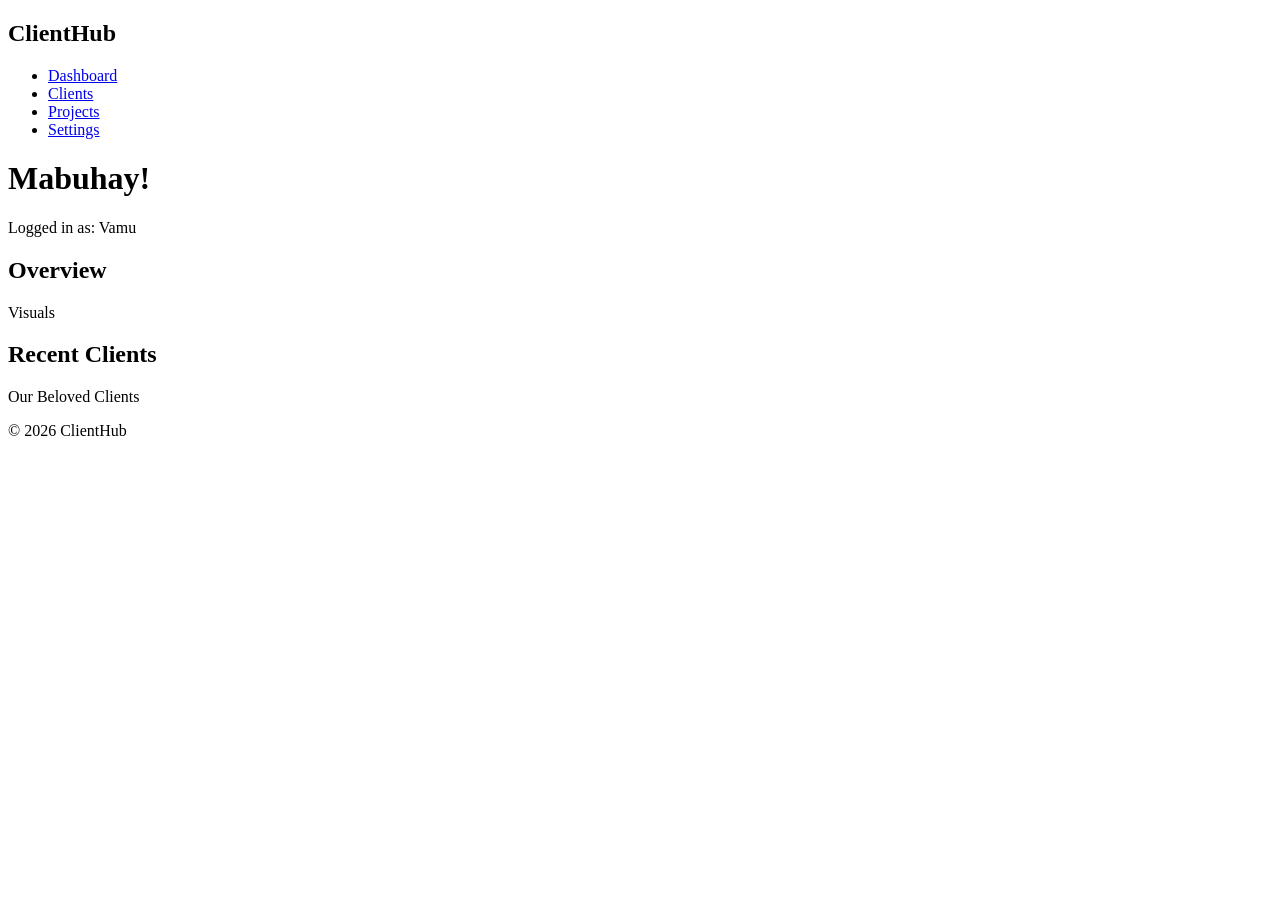
==== index.html @ 4ef7aeed "Initial commit: dashboard HTML skeleton" ====
<!doctype html>
<html lang="en">
  <head>
    <meta charset="UTF-8" />
    <meta name="viewport" content="width=device-width, initial-scale=1.0" />
    <title>Client & Project Dashboard</title>
  </head>
  <body>
    <aside>
      <h2>ClientHub</h2>
      <nav>
        <ul>
          <li><a href="#">Dashboard</a></li>
          <li><a href="#">Clients</a></li>
          <li><a href="#">Projects</a></li>
          <li><a href="#">Settings</a></li>
        </ul>
      </nav>
    </aside>

    <main>
      <header>
        <h1>Mabuhay!</h1>
        <p>Logged in as: Vamu</p>
      </header>

      <section>
        <h2>Overview</h2>
        <p>Visuals</p>
      </section>

      <section>
        <h2>Recent Clients</h2>
        <p>Our Beloved Clients</p>
      </section>

      <footer>
        <p>&copy; 2026 ClientHub</p>
      </footer>
    </main>
  </body>
</html>
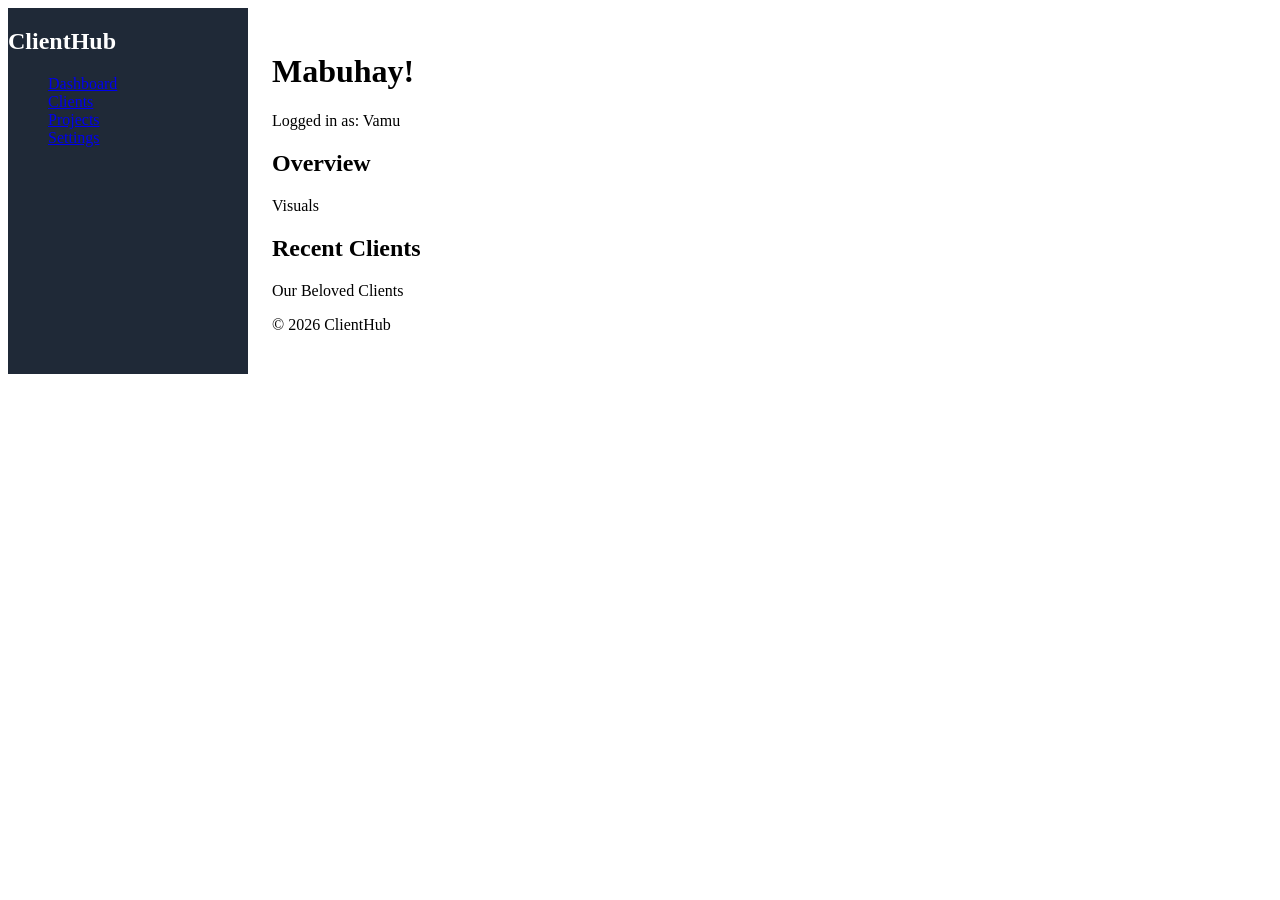
==== commit 362963a3: "Add layout wrapper, class hooks, and style.css" ====
--- a/index.html
+++ b/index.html
@@ -4,39 +4,43 @@
     <meta charset="UTF-8" />
     <meta name="viewport" content="width=device-width, initial-scale=1.0" />
     <title>Client & Project Dashboard</title>
+    <link rel="stylesheet" href="style.css" />
   </head>
+
   <body>
-    <aside>
-      <h2>ClientHub</h2>
-      <nav>
-        <ul>
-          <li><a href="#">Dashboard</a></li>
-          <li><a href="#">Clients</a></li>
-          <li><a href="#">Projects</a></li>
-          <li><a href="#">Settings</a></li>
-        </ul>
-      </nav>
-    </aside>
+    <div class="app">
+      <aside class="sidebar">
+        <h2>ClientHub</h2>
+        <nav>
+          <ul>
+            <li><a href="#">Dashboard</a></li>
+            <li><a href="#">Clients</a></li>
+            <li><a href="#">Projects</a></li>
+            <li><a href="#">Settings</a></li>
+          </ul>
+        </nav>
+      </aside>
 
-    <main>
-      <header>
-        <h1>Mabuhay!</h1>
-        <p>Logged in as: Vamu</p>
-      </header>
+      <main class="main-content">
+        <header class="page-header">
+          <h1>Mabuhay!</h1>
+          <p>Logged in as: Vamu</p>
+        </header>
 
-      <section>
-        <h2>Overview</h2>
-        <p>Visuals</p>
-      </section>
+        <section class="card" id="overview">
+          <h2>Overview</h2>
+          <p>Visuals</p>
+        </section>
 
-      <section>
-        <h2>Recent Clients</h2>
-        <p>Our Beloved Clients</p>
-      </section>
+        <section class="card" id="recent-clients">
+          <h2>Recent Clients</h2>
+          <p>Our Beloved Clients</p>
+        </section>
 
-      <footer>
-        <p>&copy; 2026 ClientHub</p>
-      </footer>
-    </main>
+        <footer class="page-footer">
+          <p>&copy; 2026 ClientHub</p>
+        </footer>
+      </main>
+    </div>
   </body>
 </html>
--- a/style.css
+++ b/style.css
@@ -0,0 +1,17 @@
+.app {
+  display: flex;
+}
+
+.sidebar {
+  background-color: #1f2937;
+  color: white;
+  width: 240px;
+}
+
+.main-content {
+  padding: 24px;
+}
+
+.sidebar ul {
+  list-style: none;
+}
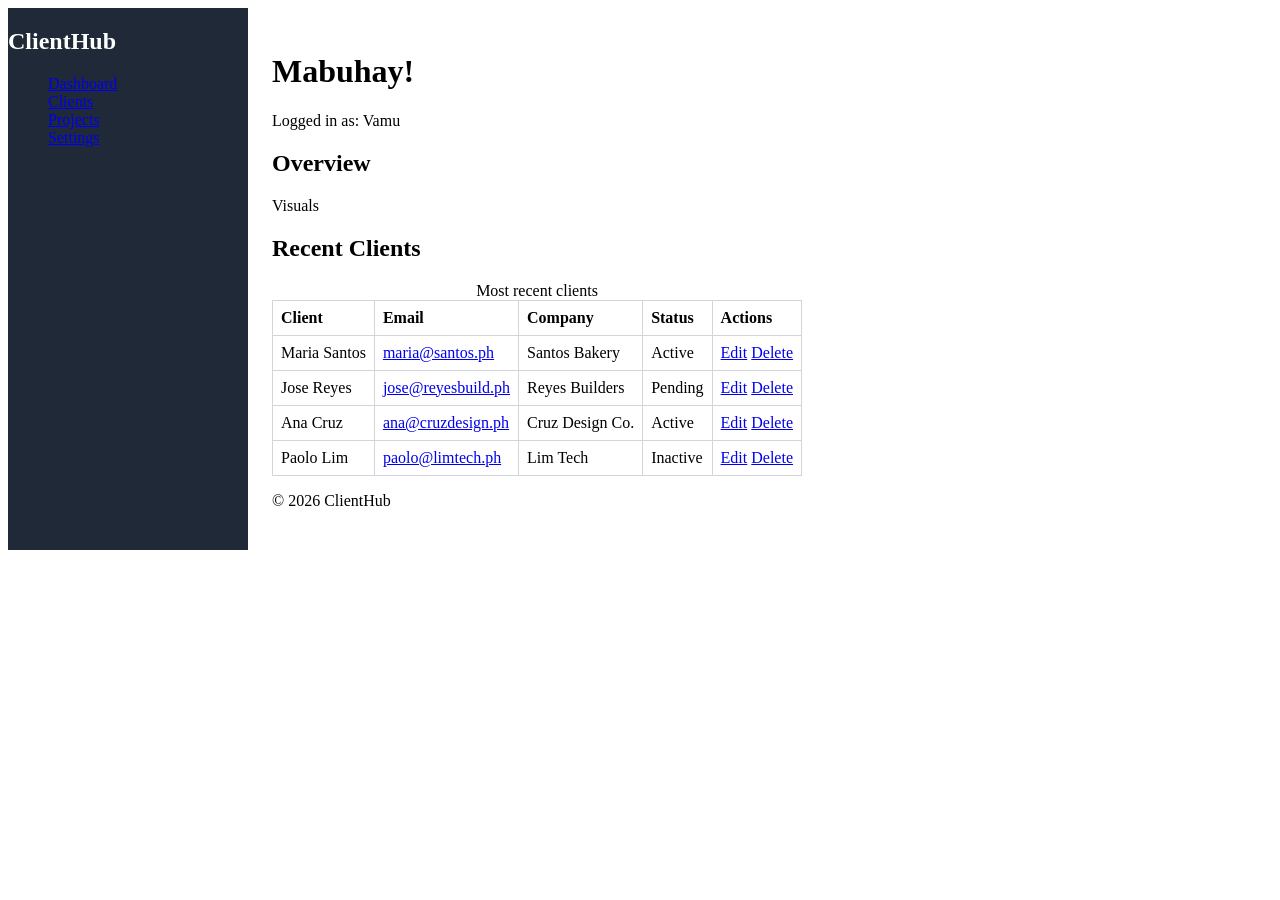
==== commit cb131c8c: "Add clients data table with mailto links and basic styling" ====
--- a/index.html
+++ b/index.html
@@ -34,7 +34,50 @@
 
         <section class="card" id="recent-clients">
           <h2>Recent Clients</h2>
-          <p>Our Beloved Clients</p>
+          <table class="data-table">
+            <caption>Most recent clients</caption>
+            <thead>
+              <tr>
+                <th scope="col">Client</th>
+                <th scope="col">Email</th>
+                <th scope="col">Company</th>
+                <th scope="col">Status</th>
+                <th scope="col">Actions</th>
+              </tr>
+            </thead>
+            <tbody>
+              <tr>
+                <td>Maria Santos</td>
+                <td><a href="mailto:maria@santos.ph">maria@santos.ph</a></td>
+                <td>Santos Bakery</td>
+                <td>Active</td>
+                <td><a href="#">Edit</a> <a href="#">Delete</a></td>
+              </tr>
+              <tr>
+                <td>Jose Reyes</td>
+                <td><a href="mailto:jose@reyesbuild.ph">jose@reyesbuild.ph</a></td>
+                <td>Reyes Builders</td>
+                <td>Pending</td>
+                <td><a href="#">Edit</a> <a href="#">Delete</a></td>
+              </tr>
+              <tr>
+                <td>Ana Cruz</td>
+                <td>
+                  <a href="mailto:ana@cruzdesign.ph">ana@cruzdesign.ph</a>
+                </td>
+                <td>Cruz Design Co.</td>
+                <td>Active</td>
+                <td><a href="#">Edit</a> <a href="#">Delete</a></td>
+              </tr>
+              <tr>
+                <td>Paolo Lim</td>
+                <td><a href="mailto:paolo@limtech.ph">paolo@limtech.ph</a></td>
+                <td>Lim Tech</td>
+                <td>Inactive</td>
+                <td><a href="#">Edit</a> <a href="#">Delete</a></td>
+              </tr>
+            </tbody>
+          </table>
         </section>
 
         <footer class="page-footer">
--- a/style.css
+++ b/style.css
@@ -15,3 +15,15 @@
 .sidebar ul {
   list-style: none;
 }
+
+.data-table {
+  width: 100%;
+  border-collapse: collapse;
+}
+
+.data-table th,
+.data-table td {
+  border: 1px solid #d1d5db;
+  padding: 8px;
+  text-align: left;
+}
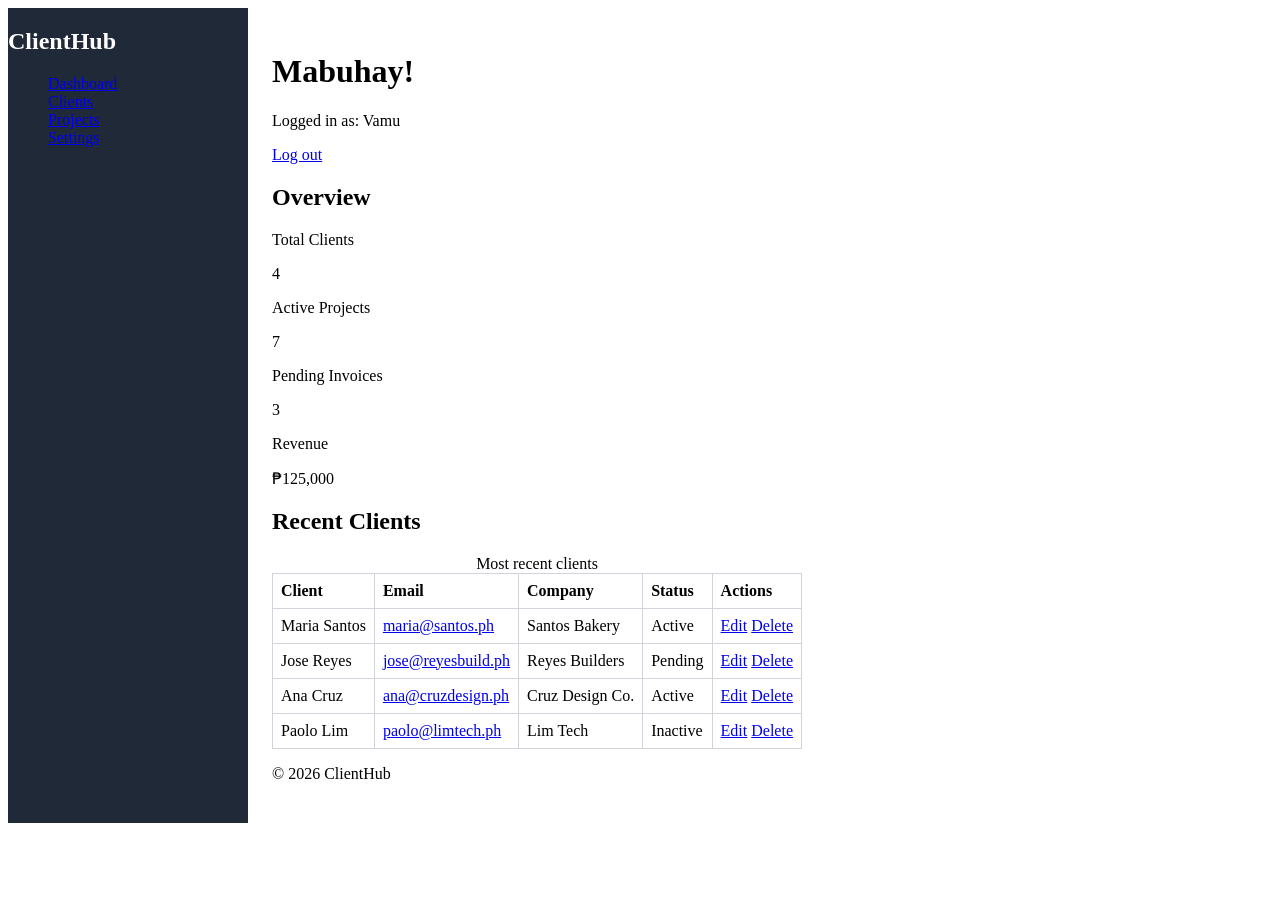
==== commit dd4d0d86: "Add stat cards, login page, and page links" ====
--- a/index.html
+++ b/index.html
@@ -25,17 +25,41 @@
         <header class="page-header">
           <h1>Mabuhay!</h1>
           <p>Logged in as: Vamu</p>
+          
+          <a href="login.html">Log out</a>
         </header>
 
         <section class="card" id="overview">
           <h2>Overview</h2>
-          <p>Visuals</p>
+          <div class="stats">
+            <article class="stat-card">
+              <p class="label">Total Clients</p>
+              <p class="value">4</p>
+            </article>
+
+            <article class="stat-card">
+              <p class="label">Active Projects</p>
+              <p class="value">7</p>
+            </article>
+
+            <article class="stat-card">
+              <p class="label">Pending Invoices</p>
+              <p class="value">3</p>
+            </article>
+
+            <article class="stat-card">
+              <p class="label">Revenue</p>
+              <p class="value">&#8369;125,000</p>
+            </article>
+          </div>
         </section>
 
         <section class="card" id="recent-clients">
           <h2>Recent Clients</h2>
           <table class="data-table">
-            <caption>Most recent clients</caption>
+            <caption>
+              Most recent clients
+            </caption>
             <thead>
               <tr>
                 <th scope="col">Client</th>
@@ -55,7 +79,9 @@
               </tr>
               <tr>
                 <td>Jose Reyes</td>
-                <td><a href="mailto:jose@reyesbuild.ph">jose@reyesbuild.ph</a></td>
+                <td>
+                  <a href="mailto:jose@reyesbuild.ph">jose@reyesbuild.ph</a>
+                </td>
                 <td>Reyes Builders</td>
                 <td>Pending</td>
                 <td><a href="#">Edit</a> <a href="#">Delete</a></td>
@@ -79,7 +105,7 @@
             </tbody>
           </table>
         </section>
-
+ 
         <footer class="page-footer">
           <p>&copy; 2026 ClientHub</p>
         </footer>
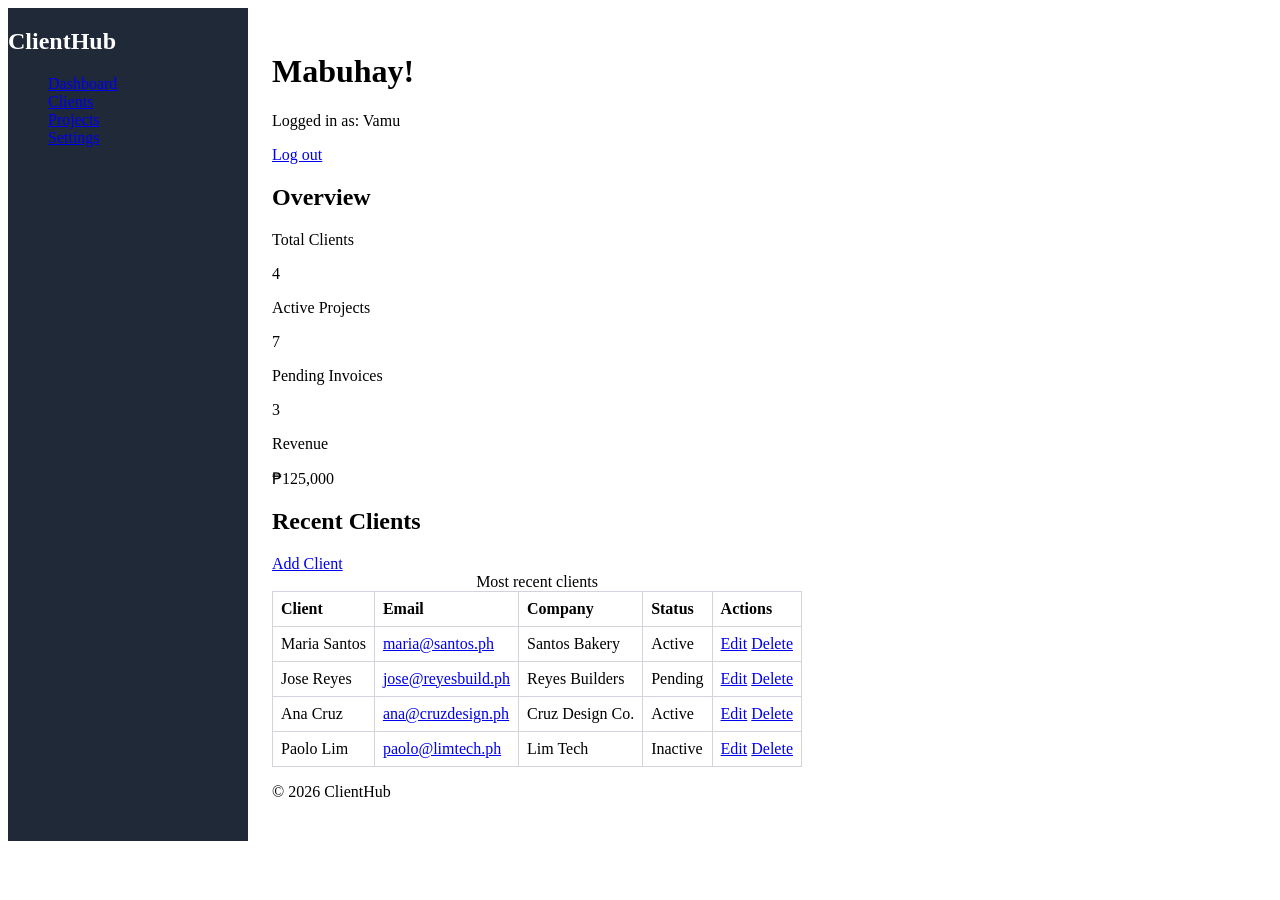
==== commit cb07eb04: "Add client form page and link it from dashboard" ====
--- a/index.html
+++ b/index.html
@@ -56,6 +56,7 @@
 
         <section class="card" id="recent-clients">
           <h2>Recent Clients</h2>
+          <a href="add-client.html">Add Client</a>
           <table class="data-table">
             <caption>
               Most recent clients
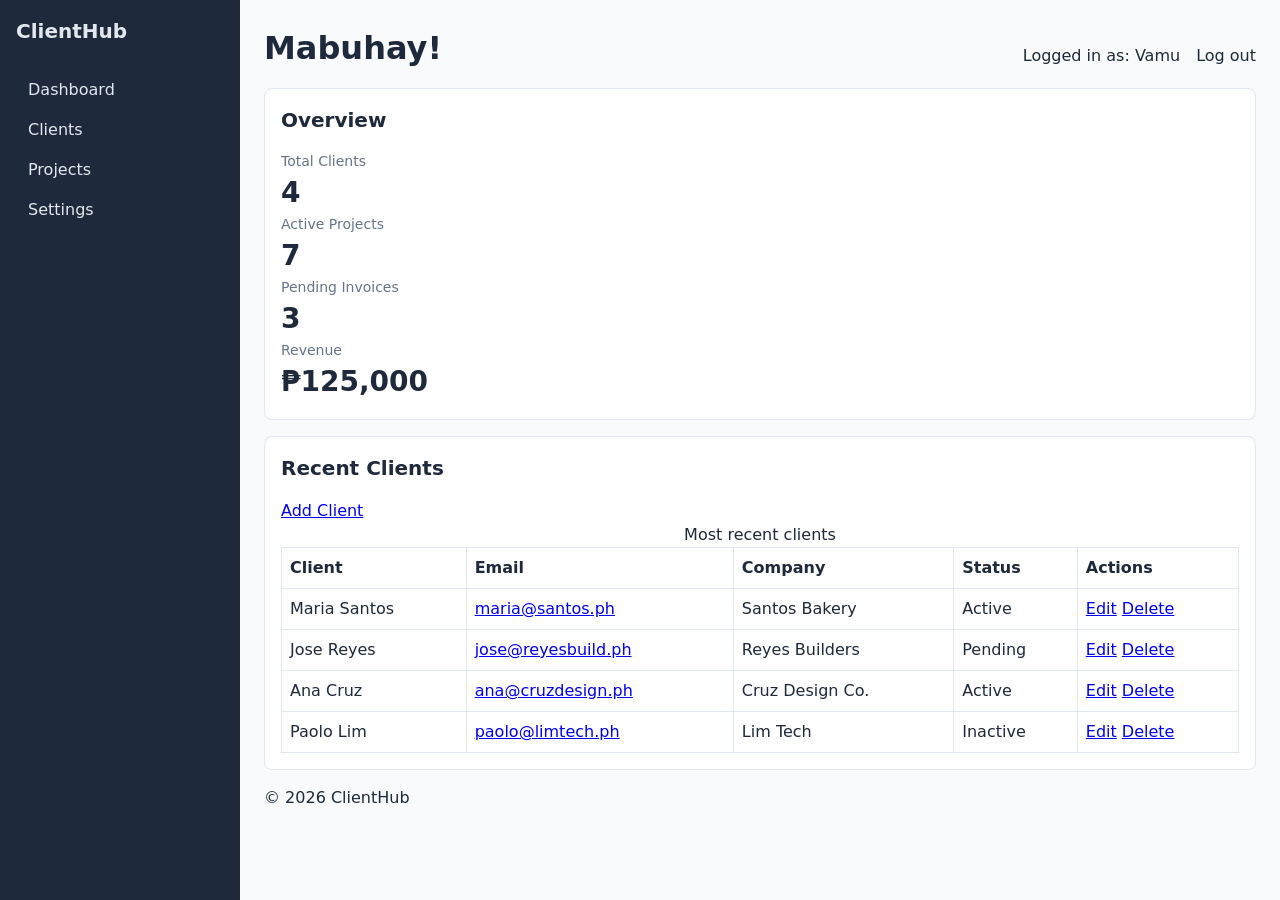
==== commit caa7731c: "Add flexbox layout: main width, header row, sidebar column" ====
--- a/index.html
+++ b/index.html
@@ -24,9 +24,12 @@
       <main class="main-content">
         <header class="page-header">
           <h1>Mabuhay!</h1>
-          <p>Logged in as: Vamu</p>
-          
-          <a href="login.html">Log out</a>
+          <div class="user-info">
+            
+            <p>Logged in as: Vamu</p>
+
+            <a href="login.html">Log out</a>
+          </div>
         </header>
 
         <section class="card" id="overview">
@@ -106,7 +109,7 @@
             </tbody>
           </table>
         </section>
- 
+
         <footer class="page-footer">
           <p>&copy; 2026 ClientHub</p>
         </footer>
--- a/style.css
+++ b/style.css
@@ -1,29 +1,191 @@
-.app {
-  display: flex;
+/* =========================================================
+   1. COLOR PALETTE & SETTINGS (light mode, the default)
+   :root = the whole page. Variables defined here can be
+   used anywhere with var(--name).
+   ========================================================= */
+:root {
+  --color-primary: #3b82f6; /* buttons, links, highlights */
+  --color-sidebar-bg: #1e293b; /* dark sidebar panel */
+  --color-sidebar-text: #e2e8f0; /* light text on the sidebar */
+  --color-page-bg: #f8fafc; /* page background */
+  --color-card-bg: #ffffff; /* card background */
+  --color-text: #1e293b; /* main text */
+  --color-text-muted: #64748b; /* labels, secondary text */
+  --color-border: #e2e8f0; /* table and card borders */
+  --font-main: system-ui, -apple-system, "Segoe UI", sans-serif;
+  --radius: 8px; /* rounded corners */
+  --space: 16px; /* standard spacing */
 }
 
-.sidebar {
-  background-color: #1f2937;
-  color: white;
-  width: 240px;
+/* =========================================================
+   2. DARK MODE
+   Runs only when Windows is set to dark. It replaces the
+   color values above. Only variables go in here, so the
+   rest of your CSS never needs to change.
+   ========================================================= */
+@media (prefers-color-scheme: dark) {
+  :root {
+    --color-primary: #60a5fa;
+    --color-sidebar-bg: #0f172a;
+    --color-sidebar-text: #cbd5e1;
+    --color-page-bg: #1e293b;
+    --color-card-bg: #334155;
+    --color-text: #f1f5f9;
+    --color-text-muted: #94a3b8;
+    --color-border: #475569;
+  }
+}
+
+/* =========================================================
+   3. RESET
+   Must be top-level (not inside body or @media).
+   border-box makes width INCLUDE padding and border, so a
+   240px sidebar stays 240px even with padding added.
+   ========================================================= */
+*,
+*::before,
+*::after {
+  box-sizing: border-box;
+}
+
+/* =========================================================
+   4. BASE STYLES
+   color = TEXT color. background-color = BACKGROUND color.
+   line-height has NO unit: 1.5 means 1.5x the font size.
+   ========================================================= */
+body {
+  margin: 0; /* removes the default white gap */
+  font-family: var(--font-main);
+  color: var(--color-text);
+  background-color: var(--color-page-bg);
+  line-height: 1.5;
+}
+
+h1 {
+  font-size: 2rem; /* rem = relative to the base font size */
+  font-weight: 700;
+  margin: 0 0 var(--space);
+}
+
+h2 {
+  font-size: 1.25rem;
+  font-weight: 600;
+  margin: 0 0 var(--space);
+}
+
+/* =========================================================
+   5. LAYOUT
+   ========================================================= */
+.app {
+  display: flex; /* sidebar and main sit side by side */
+  min-height: 100vh;
 }
 
 .main-content {
   padding: 24px;
+  flex: 1;
+}
+
+/* =========================================================
+   6. SIDEBAR
+   ========================================================= */
+.sidebar {
+  width: 240px;
+  padding: var(--space);
+  background-color: var(--color-sidebar-bg); /* the dark panel */
+  color: var(--color-sidebar-text);
+  flex-shrink: 0;
+  display: flex;
+  flex-direction: column;
+  gap: 8px;
+}
+
+.sidebar h2 {
+  color: var(--color-sidebar-text); /* makes "ClientHub" readable */
 }
 
 .sidebar ul {
-  list-style: none;
+  list-style: none; /* removes bullets */
+  padding: 0; /* removes the default indent */
+  margin: 0;
 }
 
+.sidebar a {
+  display: block; /* whole row is clickable and can show a background */
+  padding: 8px 12px;
+  text-decoration: none; /* removes the underline */
+  color: var(--color-sidebar-text); /* fixes the dark-blue-on-dark links */
+  border-radius: 6px;
+}
+
+.sidebar a:hover {
+  color: var(--color-primary); /* soft highlight on hover */
+}
+
+/* =========================================================
+   7. CARDS (the Overview and Recent Clients sections)
+   ========================================================= */
+.card {
+  background-color: var(--color-card-bg);
+  border: 1px solid var(--color-border);
+  border-radius: var(--radius);
+  padding: var(--space);
+  margin-bottom: var(--space); /* gap between the two cards */
+}
+
+/* =========================================================
+   8. STAT CARD TEXT
+   margin: 0 removes the default paragraph gaps.
+   ========================================================= */
+.stat-card .label {
+  margin: 0;
+  font-size: 0.875rem; /* smaller */
+  color: var(--color-text-muted); /* muted gray */
+}
+
+.stat-card .value {
+  margin: 0;
+  font-size: 1.75rem; /* larger */
+  font-weight: 700; /* bolder */
+}
+
+/* =========================================================
+   9. TABLE
+   ========================================================= */
 .data-table {
   width: 100%;
-  border-collapse: collapse;
+  border-collapse: collapse; /* merges double borders into one */
 }
 
 .data-table th,
 .data-table td {
-  border: 1px solid #d1d5db;
+  border: 1px solid var(--color-border); /* width + style + COLOR */
   padding: 8px;
   text-align: left;
-}+}
+
+.page-header{
+  display: flex;
+  align-items: center;
+  justify-content: space-between;
+}
+
+.user-info {
+  display: flex;
+  gap: 16px;
+  align-items: center;
+}
+
+.user-info p {
+  margin: 0;
+}
+
+.user-info a {
+  color: var(--color-text);
+  text-decoration: none;
+}
+
+.user-info a:hover {
+  color: var(--color-primary);
+  text-decoration: underline;
+}
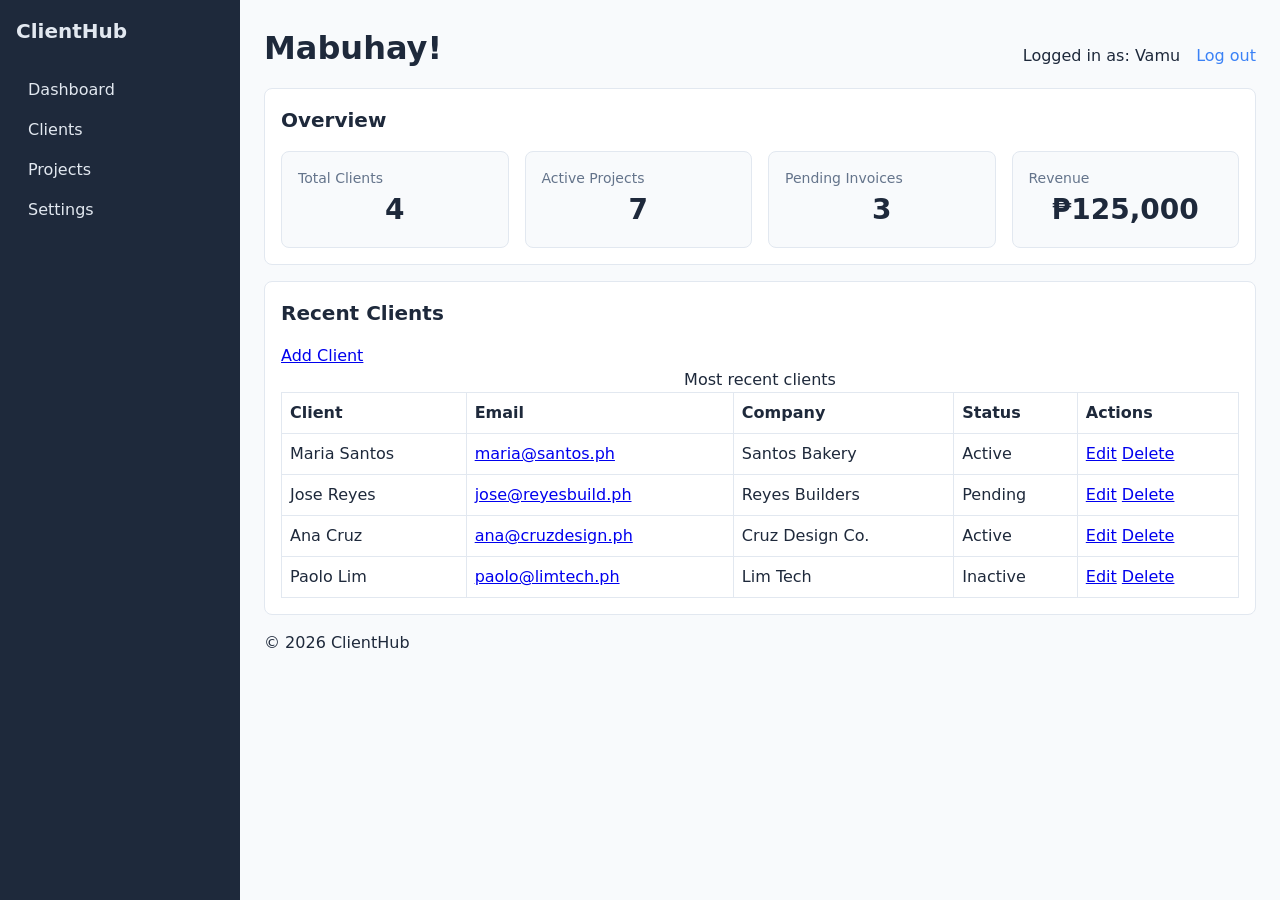
==== commit 62616f4d: "Add CSS Grid: stat cards and content grid" ====
--- a/index.html
+++ b/index.html
@@ -25,90 +25,92 @@
         <header class="page-header">
           <h1>Mabuhay!</h1>
           <div class="user-info">
-            
             <p>Logged in as: Vamu</p>
 
             <a href="login.html">Log out</a>
           </div>
         </header>
+        <div class="content-grid">
+          <section class="card" id="overview">
+            <h2>Overview</h2>
+            <div class="stats">
+              <article class="stat-card">
+                <p class="label">Total Clients</p>
+                <p class="value">4</p>
+              </article>
 
-        <section class="card" id="overview">
-          <h2>Overview</h2>
-          <div class="stats">
-            <article class="stat-card">
-              <p class="label">Total Clients</p>
-              <p class="value">4</p>
-            </article>
+              <article class="stat-card">
+                <p class="label">Active Projects</p>
+                <p class="value">7</p>
+              </article>
 
-            <article class="stat-card">
-              <p class="label">Active Projects</p>
-              <p class="value">7</p>
-            </article>
+              <article class="stat-card">
+                <p class="label">Pending Invoices</p>
+                <p class="value">3</p>
+              </article>
 
-            <article class="stat-card">
-              <p class="label">Pending Invoices</p>
-              <p class="value">3</p>
-            </article>
+              <article class="stat-card">
+                <p class="label">Revenue</p>
+                <p class="value">&#8369;125,000</p>
+              </article>
+            </div>
+          </section>
 
-            <article class="stat-card">
-              <p class="label">Revenue</p>
-              <p class="value">&#8369;125,000</p>
-            </article>
-          </div>
-        </section>
-
-        <section class="card" id="recent-clients">
-          <h2>Recent Clients</h2>
-          <a href="add-client.html">Add Client</a>
-          <table class="data-table">
-            <caption>
-              Most recent clients
-            </caption>
-            <thead>
-              <tr>
-                <th scope="col">Client</th>
-                <th scope="col">Email</th>
-                <th scope="col">Company</th>
-                <th scope="col">Status</th>
-                <th scope="col">Actions</th>
-              </tr>
-            </thead>
-            <tbody>
-              <tr>
-                <td>Maria Santos</td>
-                <td><a href="mailto:maria@santos.ph">maria@santos.ph</a></td>
-                <td>Santos Bakery</td>
-                <td>Active</td>
-                <td><a href="#">Edit</a> <a href="#">Delete</a></td>
-              </tr>
-              <tr>
-                <td>Jose Reyes</td>
-                <td>
-                  <a href="mailto:jose@reyesbuild.ph">jose@reyesbuild.ph</a>
-                </td>
-                <td>Reyes Builders</td>
-                <td>Pending</td>
-                <td><a href="#">Edit</a> <a href="#">Delete</a></td>
-              </tr>
-              <tr>
-                <td>Ana Cruz</td>
-                <td>
-                  <a href="mailto:ana@cruzdesign.ph">ana@cruzdesign.ph</a>
-                </td>
-                <td>Cruz Design Co.</td>
-                <td>Active</td>
-                <td><a href="#">Edit</a> <a href="#">Delete</a></td>
-              </tr>
-              <tr>
-                <td>Paolo Lim</td>
-                <td><a href="mailto:paolo@limtech.ph">paolo@limtech.ph</a></td>
-                <td>Lim Tech</td>
-                <td>Inactive</td>
-                <td><a href="#">Edit</a> <a href="#">Delete</a></td>
-              </tr>
-            </tbody>
-          </table>
-        </section>
+          <section class="card" id="recent-clients">
+            <h2>Recent Clients</h2>
+            <a href="add-client.html">Add Client</a>
+            <table class="data-table">
+              <caption>
+                Most recent clients
+              </caption>
+              <thead>
+                <tr>
+                  <th scope="col">Client</th>
+                  <th scope="col">Email</th>
+                  <th scope="col">Company</th>
+                  <th scope="col">Status</th>
+                  <th scope="col">Actions</th>
+                </tr>
+              </thead>
+              <tbody>
+                <tr>
+                  <td>Maria Santos</td>
+                  <td><a href="mailto:maria@santos.ph">maria@santos.ph</a></td>
+                  <td>Santos Bakery</td>
+                  <td>Active</td>
+                  <td><a href="#">Edit</a> <a href="#">Delete</a></td>
+                </tr>
+                <tr>
+                  <td>Jose Reyes</td>
+                  <td>
+                    <a href="mailto:jose@reyesbuild.ph">jose@reyesbuild.ph</a>
+                  </td>
+                  <td>Reyes Builders</td>
+                  <td>Pending</td>
+                  <td><a href="#">Edit</a> <a href="#">Delete</a></td>
+                </tr>
+                <tr>
+                  <td>Ana Cruz</td>
+                  <td>
+                    <a href="mailto:ana@cruzdesign.ph">ana@cruzdesign.ph</a>
+                  </td>
+                  <td>Cruz Design Co.</td>
+                  <td>Active</td>
+                  <td><a href="#">Edit</a> <a href="#">Delete</a></td>
+                </tr>
+                <tr>
+                  <td>Paolo Lim</td>
+                  <td>
+                    <a href="mailto:paolo@limtech.ph">paolo@limtech.ph</a>
+                  </td>
+                  <td>Lim Tech</td>
+                  <td>Inactive</td>
+                  <td><a href="#">Edit</a> <a href="#">Delete</a></td>
+                </tr>
+              </tbody>
+            </table>
+          </section>
+        </div>
 
         <footer class="page-footer">
           <p>&copy; 2026 ClientHub</p>
--- a/style.css
+++ b/style.css
@@ -19,9 +19,8 @@
 
 /* =========================================================
    2. DARK MODE
-   Runs only when Windows is set to dark. It replaces the
-   color values above. Only variables go in here, so the
-   rest of your CSS never needs to change.
+   Only variables go in here, so the rest of the CSS
+   never needs to change.
    ========================================================= */
 @media (prefers-color-scheme: dark) {
   :root {
@@ -38,9 +37,7 @@
 
 /* =========================================================
    3. RESET
-   Must be top-level (not inside body or @media).
-   border-box makes width INCLUDE padding and border, so a
-   240px sidebar stays 240px even with padding added.
+   border-box makes width INCLUDE padding and border.
    ========================================================= */
 *,
 *::before,
@@ -50,19 +47,17 @@
 
 /* =========================================================
    4. BASE STYLES
-   color = TEXT color. background-color = BACKGROUND color.
-   line-height has NO unit: 1.5 means 1.5x the font size.
    ========================================================= */
 body {
   margin: 0; /* removes the default white gap */
   font-family: var(--font-main);
-  color: var(--color-text);
-  background-color: var(--color-page-bg);
-  line-height: 1.5;
+  color: var(--color-text); /* TEXT color */
+  background-color: var(--color-page-bg); /* BACKGROUND color */
+  line-height: 1.5; /* no unit = 1.5x the font size */
 }
 
 h1 {
-  font-size: 2rem; /* rem = relative to the base font size */
+  font-size: 2rem;
   font-weight: 700;
   margin: 0 0 var(--space);
 }
@@ -75,33 +70,37 @@
 
 /* =========================================================
    5. LAYOUT
+   .app is the flex PARENT. Its children (.sidebar and
+   .main-content) sit side by side.
    ========================================================= */
 .app {
-  display: flex; /* sidebar and main sit side by side */
-  min-height: 100vh;
+  display: flex;
+  min-height: 100vh; /* vh = viewport height: 100vh = full screen */
 }
 
 .main-content {
+  flex: 1; /* CHILD: take all leftover width */
   padding: 24px;
-  flex: 1;
 }
 
 /* =========================================================
    6. SIDEBAR
+   .sidebar is a child of .app AND a flex parent itself
+   (column = children stack top to bottom).
    ========================================================= */
 .sidebar {
   width: 240px;
+  flex-shrink: 0; /* never squeeze below 240px */
   padding: var(--space);
-  background-color: var(--color-sidebar-bg); /* the dark panel */
+  background-color: var(--color-sidebar-bg);
   color: var(--color-sidebar-text);
-  flex-shrink: 0;
   display: flex;
-  flex-direction: column;
-  gap: 8px;
+  flex-direction: column; /* stack children vertically */
+  gap: 8px; /* space between children */
 }
 
 .sidebar h2 {
-  color: var(--color-sidebar-text); /* makes "ClientHub" readable */
+  color: var(--color-sidebar-text);
 }
 
 .sidebar ul {
@@ -111,42 +110,41 @@
 }
 
 .sidebar a {
-  display: block; /* whole row is clickable and can show a background */
+  display: block; /* whole row is clickable */
   padding: 8px 12px;
-  text-decoration: none; /* removes the underline */
-  color: var(--color-sidebar-text); /* fixes the dark-blue-on-dark links */
+  text-decoration: none;
+  color: var(--color-sidebar-text);
   border-radius: 6px;
 }
 
 .sidebar a:hover {
-  color: var(--color-primary); /* soft highlight on hover */
-}
-
-/* =========================================================
-   7. CARDS (the Overview and Recent Clients sections)
+  background-color: rgba(255, 255, 255, 0.08); /* soft highlight (restored) */
+  color: var(--color-primary);
+}
+
+/* =========================================================
+   7. CARDS
    ========================================================= */
 .card {
   background-color: var(--color-card-bg);
   border: 1px solid var(--color-border);
   border-radius: var(--radius);
   padding: var(--space);
-  margin-bottom: var(--space); /* gap between the two cards */
 }
 
 /* =========================================================
    8. STAT CARD TEXT
-   margin: 0 removes the default paragraph gaps.
    ========================================================= */
 .stat-card .label {
   margin: 0;
-  font-size: 0.875rem; /* smaller */
-  color: var(--color-text-muted); /* muted gray */
+  font-size: 0.875rem;
+  color: var(--color-text-muted);
 }
 
 .stat-card .value {
   margin: 0;
-  font-size: 1.75rem; /* larger */
-  font-weight: 700; /* bolder */
+  font-size: 1.75rem;
+  font-weight: 700;
 }
 
 /* =========================================================
@@ -154,38 +152,65 @@
    ========================================================= */
 .data-table {
   width: 100%;
-  border-collapse: collapse; /* merges double borders into one */
+  border-collapse: collapse;
 }
 
 .data-table th,
 .data-table td {
-  border: 1px solid var(--color-border); /* width + style + COLOR */
+  border: 1px solid var(--color-border);
   padding: 8px;
   text-align: left;
 }
 
-.page-header{
+/* =========================================================
+   10. PAGE HEADER
+   .page-header is a flex PARENT with 2 children:
+   the <h1> and the .user-info box.
+   ========================================================= */
+.page-header {
   display: flex;
+  justify-content: space-between; /* one child left, one right */
+  align-items: center; /* line up vertically */
+}
+
+.user-info {
+  display: flex; /* parent of the <p> and the link */
+  gap: 16px; /* space between them */
   align-items: center;
-  justify-content: space-between;
-}
-
-.user-info {
-  display: flex;
-  gap: 16px;
-  align-items: center;
 }
 
 .user-info p {
-  margin: 0;
+  margin: 0; /* removes the default paragraph gap */
 }
 
 .user-info a {
-  color: var(--color-text);
+  color: var(--color-primary); /* back to the spec: primary color */
   text-decoration: none;
 }
 
 .user-info a:hover {
-  color: var(--color-primary);
-  text-decoration: underline;
-}
+  text-decoration: underline; /* underline returns on hover */
+}
+
+/* I used Grid here instead of Flex because ______ */
+.stats {
+  display: grid;
+  gap: var(--space);
+  grid-template-columns: repeat(auto-fit, minmax(180px, 1fr));
+}
+
+.stat-card {
+  padding: var(--space);
+  border: 1px solid var(--color-border);
+  border-radius: var(--radius);
+  background-color: var(--color-page-bg);
+}
+
+.stat-card .value{
+  text-align: center;
+}
+
+.content-grid{
+  display: grid;
+  gap: var(--space);
+}
